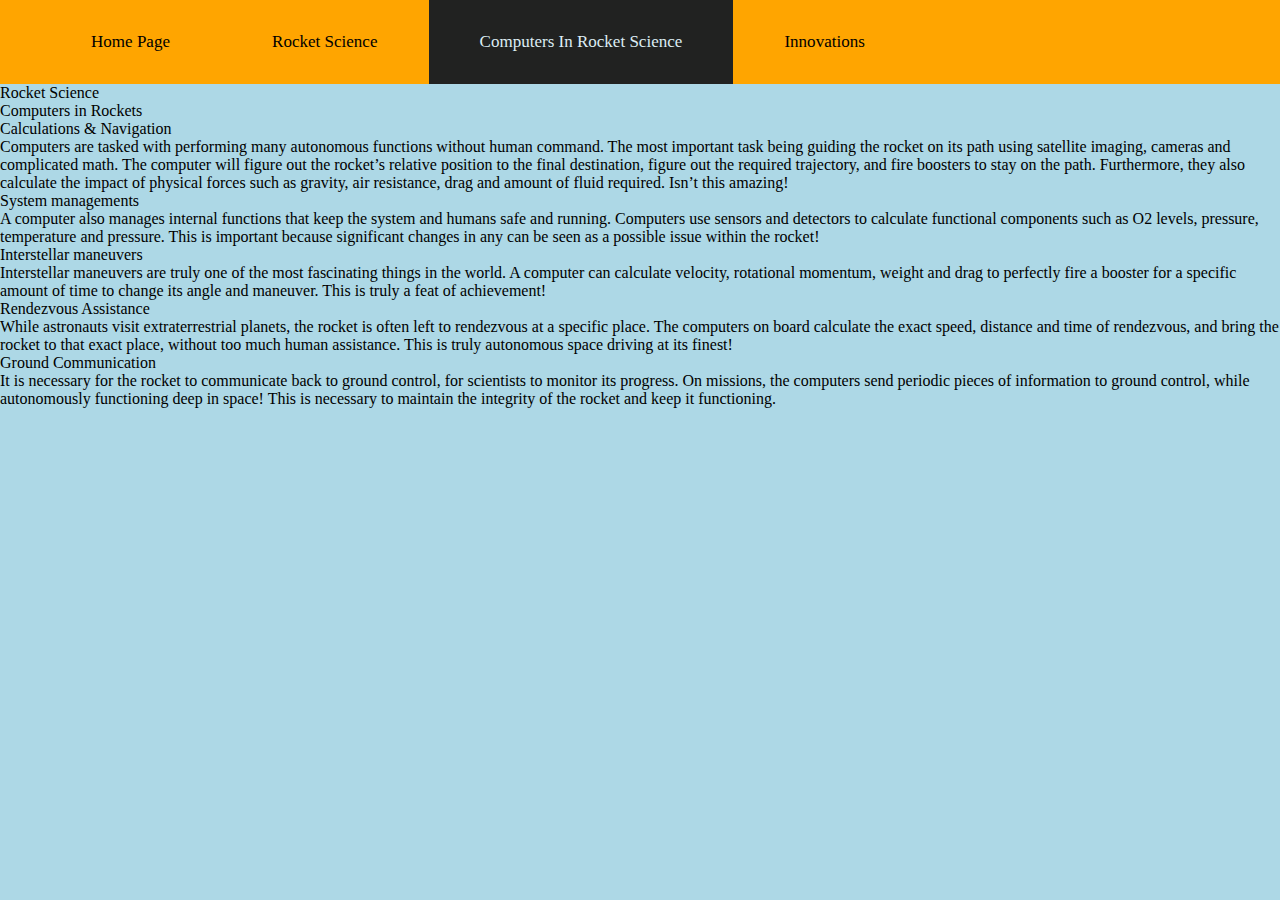
==== pages/computers-in-rs.html @ f1ab8381 "Initial commit" ====
<!DOCTYPE html>
<html lang="en">

<head>
    <meta charset="UTF-8">
    <meta http-equiv="X-UA-Compatible" content="IE=edge">
    <meta name="viewport" content="width=device-width, initial-scale=1.0">
    <title>Rocket Science </title>
    <!-- Fonts used -->
    <!-- Cascading Style Sheets Reference -->
    <link rel="stylesheet" href="../styles/stylesheet.css">
    <!-- JavaScript Reference -->
</head>

<body>
    <!--Top Nav Bar Starts-->
    <div class="nav">
        <ul>
            <li><a href="../index.html">Home Page</a></li>
            <li><a href="../pages/what-is-rs.html">Rocket Science</a></li>
            <li><a href="../pages/computers-in-rs.html" class="active">Computers In Rocket Science</a></li>
            <li><a href="../pages/future.html">Innovations</a></li>
        </ul>
    </div>
    <div id="heading_container">
        <!--First Background-->
        <!--Top Header Text-->
        <div id="title_text">Rocket Science</div>
    </div>
    <div id="computer_container">
        <div id="title_computer">Computers in Rockets</div>
        <!--Title to comp in rockets-->
        <div id="title_calc_and_nav">Calculations & Navigation</div> <!--Title-->
        <div id="photo_text_calc_and_nav"> <!--Container for Calculations and Navigation-->
            <div id="text_calc_and_nav"> <!--Text-->
                Computers are tasked with performing many autonomous functions without human command.
                The most important task being guiding the rocket on its path using satellite imaging,
                cameras and complicated math. The computer will figure out the rocket’s relative position
                to the final destination, figure out the required trajectory, and fire boosters to stay
                on the path. Furthermore, they also calculate the impact of physical forces such as gravity,
                air resistance, drag and amount of fluid required. Isn’t this amazing!
            </div>
            <div id="photo_calc_and_nav">
                <!--Add photo here -->
            </div>
        </div>
        <div id="title_system_management">System managements</div> 
        <div id="photo_text_system_management"> <!--Container for System Managment-->
            <div id="text_system_management">
                A computer also manages internal functions that keep the system and humans safe and running.
                Computers use sensors and detectors to calculate functional components such as O2 levels,
                pressure, temperature and pressure. This is important because significant changes in any can
                be seen as a possible issue within the rocket!
            </div>
            <div id="photo_system_management">
                <!--Add photo here -->
            </div>
        </div>
        <div id="title_interstellar_maneuvers">Interstellar maneuvers</div>
        <div id="photo_text_interstellar_maneuvers"> <!--Container for Interstellar manuveurs-->
            <div id="text_interstellar_maneuvers">
                Interstellar maneuvers are truly one of the most fascinating things in the world.
                A computer can calculate velocity, rotational momentum, weight and drag to perfectly
                fire a booster for a specific amount of time to change its angle and maneuver. This
                is truly a feat of achievement!
            </div>
            <div id="photo_interstellar_maneuvers">
                <!--Add photo here -->
            </div>
        </div>
        <div id="title_rendezvous-assistance">Rendezvous Assistance</div>
        <div id="photo_text_rendezvous-assistance"> <!--Container for Rendevous Assistance-->
            <div id="text_rendezvous-assistance">
                While astronauts visit extraterrestrial planets, the rocket is often left
                to rendezvous at a specific place. The computers on board calculate the
                exact speed, distance and time of rendezvous, and bring the rocket to that
                exact place, without too much human assistance. This is truly autonomous
                space driving at its finest!
            </div>
            <div id="photo_rendezvous-assistance">
                <!--Add photo here -->
            </div>
        </div>
        <div id="title_ground_communication">Ground Communication</div>
        <div id="photo_text_ground_communication"> <!--Container for Ground Comms-->
            <div id="text_ground_communication">
                It is necessary for the rocket to communicate back to ground control,
                for scientists to monitor its progress. On missions, the computers
                send periodic pieces of information to ground control, while autonomously
                functioning deep in space! This is necessary to maintain the integrity
                of the rocket and keep it functioning.
            </div>
            <div id="photo_ground_communication">
                <!--Add photo here -->
            </div>
        </div>
    </div>
</body>

</html>
---- styles/stylesheet.css ----
/* Header Formatting */
head {
    margin: 0% 0% 0% 0%;
}
/* Body Formatting */
body {
    margin: 0px 0px 0px 0px;
    background-color: lightblue;
    height: 100%;
}
/* Navigation Bar */
    /* File Paths */
    .nav ul {
        list-style-type: none; 
        font-size: 1.33vw;
        background-color: orange;
        font-family: 'Newsreader', serif;
        text-align: center;
        overflow: hidden;
        margin: 0% 0% 0% 0%;
    }
    .nav li {
        float: left;
        text-align: center;
    }
    .nav li a {
        display: block;
        color: #000000;
        padding: 2.5vw 3.99vw 2.5vw 3.99vw;
        text-decoration: none;
        margin: 0%;
    }
    .nav li a:hover {
        color: #DDEDF4;
        background-color: #212221;
    }
    .nav a.active {
        color: #DDEDF4;
        background-color: #212221;
    }
/* Home Page */
    /* Section 1 - Introduction */
    #introduction-container {
        position: relative;
        text-align: center;
        background-color: black;
    } 
    /* Introduction Header */ 
    #introduction-header {
        position: absolute;
        margin-top: 10vh;
        left: 37.5vw;
        font-size: 2.66vw;
        color: #DDEDF4;
        background-color: #212221;
        padding: 0.9975vw;
        width: 22vw;
        font-family: 'Newsreader', serif;
        font-weight: normal;
        border-style: solid;
    }
    /*  IntroductionContent */
    #introduction-content {
        position: absolute;
        top: 50%;
        left: 50%;
        transform: translate(-50%, -50%);
        font-family:  'Source Sans Pro', sans-serif;
        font-size: 3.325vw;
        color: #DDEDF4;
        padding: 1.995vw;
        width: 45vw;
        background: rgb(33, 34, 33);
        background: rgba(33, 34, 33, 0.65);
    }
    /* Introduction Background */
    #sunrise-background {
        z-index: -1;
    }
/* What Is Rocket Science Page */
    /* What Is Rocket Science Section */
    #what-is-container {
        position: relative;
        text-align: center;
        margin: 0%;
        background-color: #212221;
    } 
    /* Section Background */
    #sunrise-background {
        z-index: -1;
    }
    /* Section Header */
    #what-is-header {
        position: absolute;
        margin-top: 10vh;
        left: 35vw;
        font-size: 2.66vw;
        color: #DDEDF4;
        background-color: #212221;
        padding: 0.9975vw;
        width: 31vw;
        font-family: 'Newsreader', serif;
        font-weight: normal;
        border-style: solid;
    }
    #what-is-content {
        color: #44449B;
        font-size: 1.6625vw;
        font-family: 'Source Sans Pro', sans-serif;
        background: rgb(221, 237, 244);
        background: rgba(221, 237, 244, 0.65);
        padding: 0.665vw;    
        margin: 0.3325vw;
        position: absolute;
        top: 48%;
        left: 50%;
        transform: translate(-50%, -50%);
        border-color: #44449B;
        border-style: solid;
        border-width: 2px;
    }
    /* Newton's Third Law Section */
    #newtons-law-container {
        position: relative;
        text-align: center;
        background-color: #212221;
        padding: 5vw 0vw 36vw 0vw;
        margin-top: 0%;
    }
    #newtons-law-header {
        text-align: center;
        color: #DDEDF4;
        font-size: 1.6625vw;
        font-family: 'Newsreader', serif;
        text-decoration: underline #DDEDF4;    
        margin-bottom: 2vw;
    }
    #newtons-law-content {
        position: absolute;
        text-align: center;
        top: 20%;
        left: 50%;
        margin-right: 10%;
        font-size: 1.66vw;
        font-family: 'Source Sans Pro', sans-serif;
        color: #DDEDF4;
        padding: 15px;
        border: #DDEDF4;
        border-style: solid;
        border-width: 0.3325vw;
        background: rgb(221, 237, 244);
        background: rgba(221, 237, 244, 0.3);
    }
    #newton {
        width: 28vw;
        height: auto;
        filter:saturate();
        position: absolute;
        top: 15%;
        left: 10%;
        border: #DDEDF4 solid 0.3325vw;
        border-radius: 1000px;
    }
    #rocket-animation {
        position: relative;
        top: 35vw;
        width: 100%;
        height: auto;
    }
    * {box-sizing:border-box}
    /* Slideshow container */
    .slideshow-container {
      max-width: 1000px;
      position: relative;
      margin: 3vw 10vw 0vw 15vw;
      height: 41vw;
      background-color: rgb(80, 198, 245);
      left: 2vw;
    }
    /* Hide the images by default */
    .mySlides {
      display: none;
    }
    #rocker-diagram {
        position: relative;
        top: 3.6vw;
    }
    /* Next & previous buttons */
    .prev, .next {
      cursor: pointer;
      position: absolute;
      top: 50%;
      width: auto;
      margin-top: -22px;
      padding: 16px;
      color: gray;
      font-weight: bold;
      font-size: 18px;
      transition: 0.6s ease;
      border-radius: 0 3px 3px 0;
      user-select: none;
    }
    /* Position the "next button" to the right */
    .next {
      right: 0;
      border-radius: 3px 0 0 3px;
    }
    /* On hover, add a black background color with a little bit see-through */
    .prev:hover, .next:hover {
      background-color: rgba(0,0,0,0.8);
    }
    /* Caption text */
    .slideshow-caption {
      color: #000000;
      font-size: 15px;
      padding: 8px 12px;
      position: absolute;
      bottom: 8px;
      width: 100%;
      text-align: center;
    }
    /* Number text */
    .slideshow-num {
      color: gray;
      font-size: 12px;
      padding: 8px 12px;
      position: absolute;
      top: 0;
    }
    /* The dots/bullets/indicators */
    .dot {
      cursor: pointer;
      height: 15px;
      width: 15px;
      margin: 0 2px 1vw;
      background-color: #bbb;
      border-radius: 50%;
      display: inline-block;
      transition: background-color 0.6s ease;
    }
    .active, .dot:hover {
      background-color: #717171;
    }
    /* Fading animation */
    .fade {
      -webkit-animation-name: fade;
      -webkit-animation-duration: 1.5s;
      animation-name: fade;
      animation-duration: 1.5s;
    }
    @-webkit-keyframes fade {
      from {opacity: .4}
      to {opacity: 1}
    }
    @keyframes fade {
      from {opacity: .4}
      to {opacity: 1}
    }
    #discussion-one-container {
        text-align: center;
        position: relative;
        margin-bottom: 0%;
        background-color: #000000;
    }
    #discussion-one-header {
        color: #DDEDF4;
        font-size: 2vw;
        font-family: 'Newsreader', serif;
        text-decoration: underline #DDEDF4;    
        position: absolute;
        top: 5vw;
        left: 43vw;
        z-index: 1;
    }
    #discussion-one-question {
        position: absolute;
        text-align: center;
        top: 30%;
        left: 15%;
        right: 15%;
        font-size: 3vw;
        font-family: 'Source Sans Pro', sans-serif;
        color: #DDEDF4;
        padding: 15px;
        border: #DDEDF4;
        border-style: solid;
        border-width: 0.3325vw;
        background: rgb(221, 237, 244);
        background: rgba(221, 237, 244, 0.3);
        z-index: 1;
    }
    #disucssion-background {
        opacity: 0.6;
        position: relative;
    }
    #footer {
        padding-top: 2%;
        padding-bottom: 2%;
        background-color: orange;
        text-align: center;
    }
    /* Back To Top Button */
    #top-button {
        color: #DDEDF4;
        background-color: #212221;
        padding: 0.9975vw;
        border: #DDEDF4 solid 0.133vw;
        font-size: 1.33vw;
        font-family: 'Newsreader', serif;
    }
    #top-button:hover {
        color: #212221;
        background-color: rgb(255, 230, 0);
        border: #212221 solid 0.1996vw;
        cursor: pointer;
        transition: 200ms;
    }
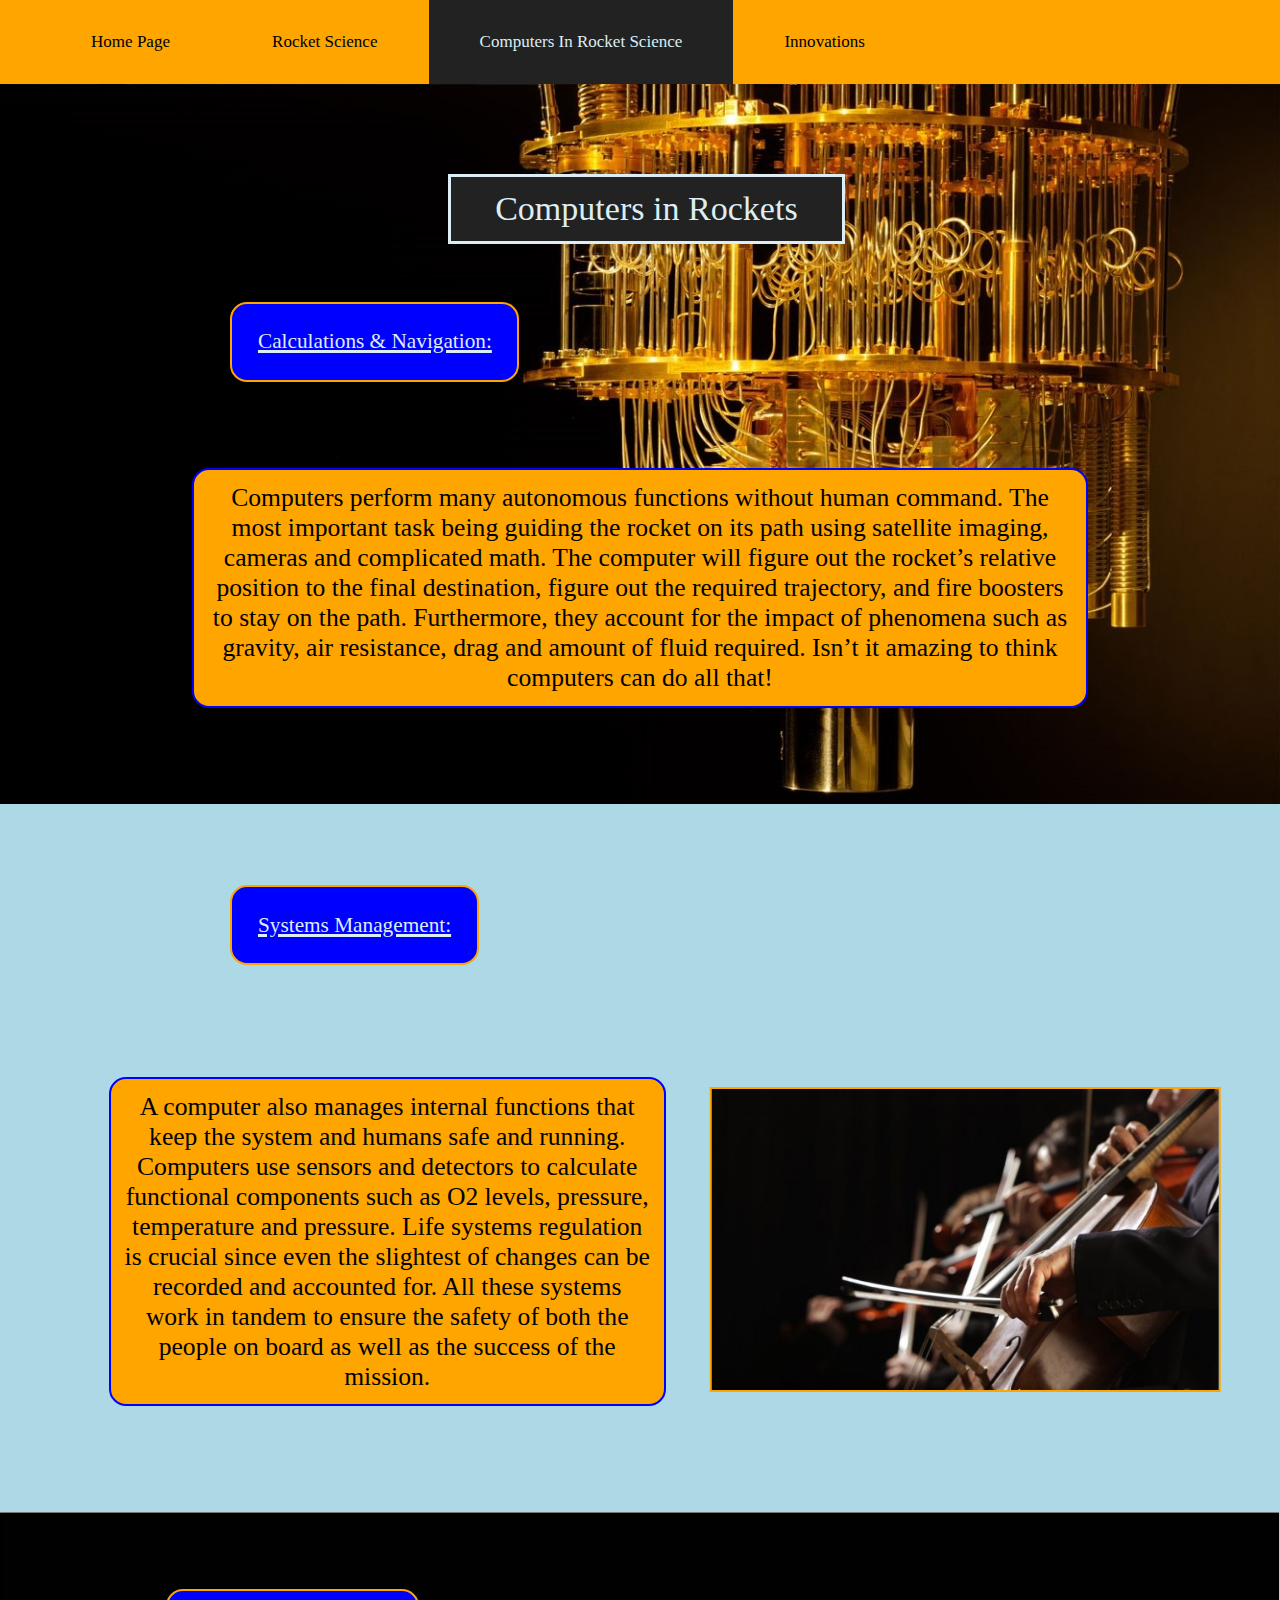
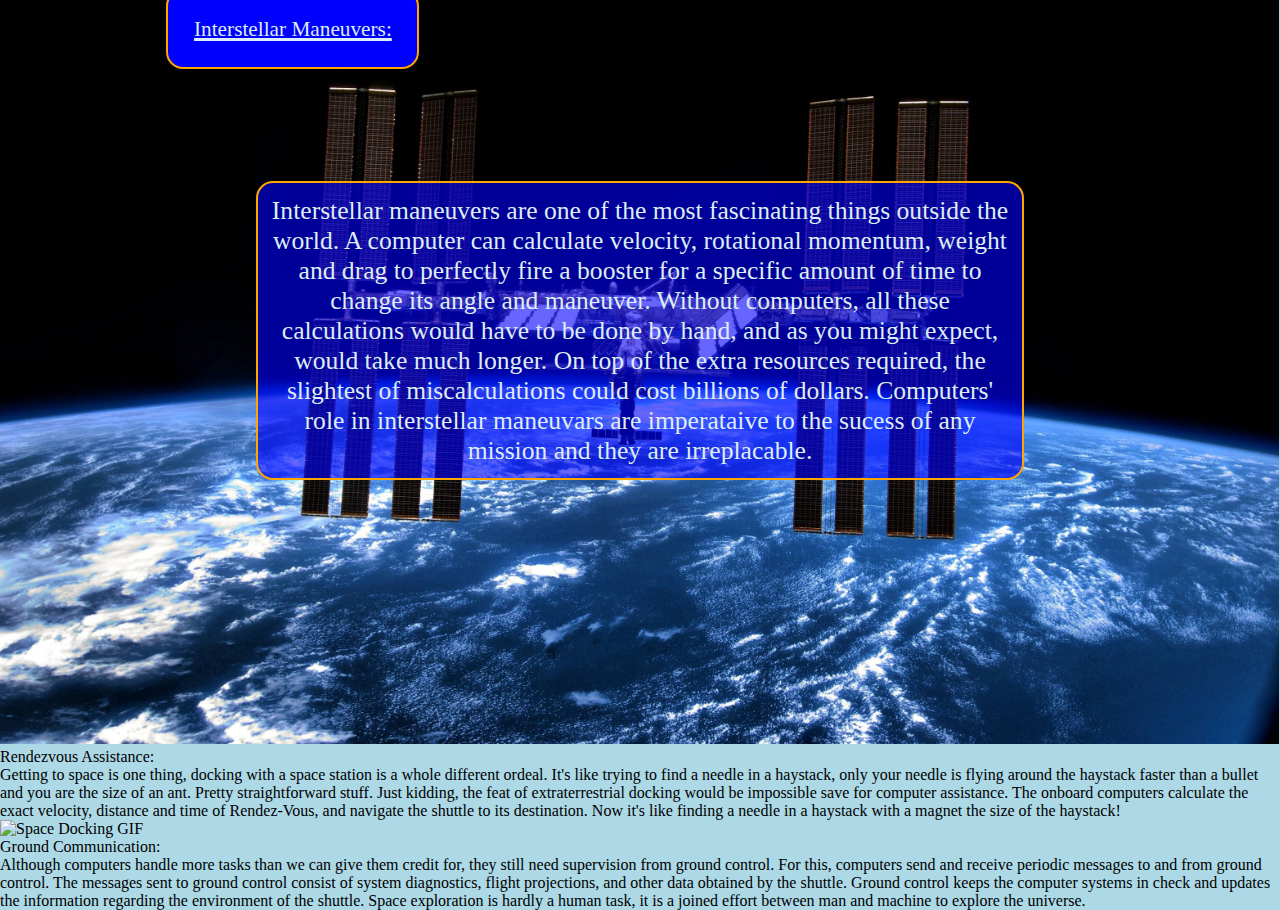
==== commit 3e792863: "Big moves" ====
--- a/pages/computers-in-rs.html
+++ b/pages/computers-in-rs.html
@@ -6,10 +6,11 @@
     <meta http-equiv="X-UA-Compatible" content="IE=edge">
     <meta name="viewport" content="width=device-width, initial-scale=1.0">
     <title>Rocket Science </title>
-    <!-- Fonts used -->
+    <!--Fonts used-->
     <!-- Cascading Style Sheets Reference -->
     <link rel="stylesheet" href="../styles/stylesheet.css">
     <!-- JavaScript Reference -->
+    <script src="../scripts/main.js"></script>
 </head>
 
 <body>
@@ -22,79 +23,93 @@
             <li><a href="../pages/future.html">Innovations</a></li>
         </ul>
     </div>
-    <div id="heading_container">
-        <!--First Background-->
-        <!--Top Header Text-->
-        <div id="title_text">Rocket Science</div>
+    <div id="computer-container">
+        <div id="computer-header">Computers in Rockets</div>
+        <!--Title to comp in rockets-->
+        <div id="cal">Calculations & Navigation:</div> <!--Title-->
+        <img src="../images/computer-background.jpg" id="computer-background" alt="Quantum Computer Backgrounud" width="100%">
+        <div id="cal-content"> <!--Text-->
+            Computers perform many autonomous functions without human command. The most important task being guiding the rocket 
+            on its path using satellite imaging, cameras and complicated math. The computer will figure out the rocket’s relative 
+            position to the final destination, figure out the required trajectory, and fire boosters to stay on the path. 
+            Furthermore, they account for the impact of phenomena such as gravity, air resistance, drag and amount of fluid required. 
+            Isn’t it amazing to think computers can do all that! 
+        </div>
     </div>
-    <div id="computer_container">
-        <div id="title_computer">Computers in Rockets</div>
-        <!--Title to comp in rockets-->
-        <div id="title_calc_and_nav">Calculations & Navigation</div> <!--Title-->
-        <div id="photo_text_calc_and_nav"> <!--Container for Calculations and Navigation-->
-            <div id="text_calc_and_nav"> <!--Text-->
-                Computers are tasked with performing many autonomous functions without human command.
-                The most important task being guiding the rocket on its path using satellite imaging,
-                cameras and complicated math. The computer will figure out the rocket’s relative position
-                to the final destination, figure out the required trajectory, and fire boosters to stay
-                on the path. Furthermore, they also calculate the impact of physical forces such as gravity,
-                air resistance, drag and amount of fluid required. Isn’t this amazing!
+    <div id="system-management-container">
+        <div id="system-management-header">Systems Management:</div> 
+            <div id="system-management-content">
+                A computer also manages internal functions that keep the system and humans safe and running. Computers use sensors and 
+                detectors to calculate functional components such as O2 levels, pressure, temperature and pressure. Life systems regulation 
+                is crucial since even the slightest of changes can be recorded and accounted for. All these systems work in tandem to ensure 
+                the safety of both the people on board as well as the success of the mission.
             </div>
-            <div id="photo_calc_and_nav">
-                <!--Add photo here -->
-            </div>
+            <img src="../images/orchestra-setting.jpg" id="orchestra-image" alt="Orchestra Image">
         </div>
-        <div id="title_system_management">System managements</div> 
-        <div id="photo_text_system_management"> <!--Container for System Managment-->
-            <div id="text_system_management">
-                A computer also manages internal functions that keep the system and humans safe and running.
-                Computers use sensors and detectors to calculate functional components such as O2 levels,
-                pressure, temperature and pressure. This is important because significant changes in any can
-                be seen as a possible issue within the rocket!
-            </div>
-            <div id="photo_system_management">
-                <!--Add photo here -->
-            </div>
+    </div>
+    <div id="interstellar-maneuvars">
+        <div id="interstellar-maneuvars-header">Interstellar Maneuvers:</div>
+        <div id="interstellar-maneuvars-content">
+            Interstellar maneuvers are one of the most fascinating things outside the world. A computer can calculate velocity, 
+            rotational momentum, weight and drag to perfectly fire a booster for a specific amount of time to change its angle 
+            and maneuver. Without computers, all these calculations would have to be done by hand, and as you might expect, would 
+            take much longer. On top of the extra resources required, the slightest of miscalculations could cost billions of dollars. 
+            Computers' role in interstellar maneuvars are imperataive to the sucess of any mission and they are irreplacable.
         </div>
-        <div id="title_interstellar_maneuvers">Interstellar maneuvers</div>
-        <div id="photo_text_interstellar_maneuvers"> <!--Container for Interstellar manuveurs-->
-            <div id="text_interstellar_maneuvers">
-                Interstellar maneuvers are truly one of the most fascinating things in the world.
-                A computer can calculate velocity, rotational momentum, weight and drag to perfectly
-                fire a booster for a specific amount of time to change its angle and maneuver. This
-                is truly a feat of achievement!
-            </div>
-            <div id="photo_interstellar_maneuvers">
-                <!--Add photo here -->
-            </div>
+        <img src="../images/iss-image.jpg" id="iss-image" alt="International Space Station Image" width="100%">
+    </div>
+
+
+
+
+
+
+
+
+
+
+    <div id="rendevous-assistance">
+        <div id="rendezvous-assistance-header">Rendezvous Assistance:</div>
+        <div id="rendezvous-assistance-content">
+            Getting to space is one thing, docking with a space station is a whole different ordeal. It's like trying to find a 
+            needle in a haystack, only your needle is flying around the haystack faster than a bullet and you are the size of an 
+            ant. Pretty straightforward stuff. Just kidding, the feat of extraterrestrial docking would be impossible save for 
+            computer assistance. The onboard computers calculate the exact velocity, distance and time of Rendez-Vous, and navigate 
+            the shuttle to its destination. Now it's like finding a needle in a haystack with a magnet the size of the haystack!
         </div>
-        <div id="title_rendezvous-assistance">Rendezvous Assistance</div>
-        <div id="photo_text_rendezvous-assistance"> <!--Container for Rendevous Assistance-->
-            <div id="text_rendezvous-assistance">
-                While astronauts visit extraterrestrial planets, the rocket is often left
-                to rendezvous at a specific place. The computers on board calculate the
-                exact speed, distance and time of rendezvous, and bring the rocket to that
-                exact place, without too much human assistance. This is truly autonomous
-                space driving at its finest!
-            </div>
-            <div id="photo_rendezvous-assistance">
-                <!--Add photo here -->
-            </div>
-        </div>
-        <div id="title_ground_communication">Ground Communication</div>
+        <img src="../images/space-docking.gif" id="space-docking" alt="Space Docking GIF">
+    </div>
+        
+
+
+
+
+
+
+
+
+
+
+
+
+
+
+
+
+
+        <div id="title_ground_communication">Ground Communication:</div>
         <div id="photo_text_ground_communication"> <!--Container for Ground Comms-->
             <div id="text_ground_communication">
-                It is necessary for the rocket to communicate back to ground control,
-                for scientists to monitor its progress. On missions, the computers
-                send periodic pieces of information to ground control, while autonomously
-                functioning deep in space! This is necessary to maintain the integrity
-                of the rocket and keep it functioning.
+                Although computers handle more tasks than we can give them credit for, they still need supervision from ground control. 
+                For this, computers send and receive periodic messages to and from ground control. The messages sent to ground control 
+                consist of system diagnostics, flight projections, and other data obtained by the shuttle. Ground control keeps the 
+                computer systems in check and updates the information regarding the environment of the shuttle. Space exploration is 
+                hardly a human task, it is a joined effort between man and machine to explore the universe.
             </div>
             <div id="photo_ground_communication">
                 <!--Add photo here -->
             </div>
         </div>
-    </div>
 </body>
 
 </html>--- a/styles/stylesheet.css
+++ b/styles/stylesheet.css
@@ -315,3 +315,141 @@
         cursor: pointer;
         transition: 200ms;
     }
+/* Computers In Rocket Science Page */
+    #computer-container {
+        position: relative;
+        text-align: center;
+    }
+    #computer-background {
+        z-index: -1;
+    }
+    /* Page Header */
+    #computer-header {
+        position: absolute;
+        margin-top: 10vh;
+        left: 35vw;
+        font-size: 2.66vw;
+        color: #DDEDF4;
+        background-color: #212221;
+        padding: 0.9975vw;
+        width: 31vw;
+        font-family: 'Newsreader', serif;
+        font-weight: normal;
+        border-style: solid;
+    }
+    /* Section 1 - Calculations and Navigation */
+    #cal {
+        position: absolute;
+        top: 17vw;
+        margin-left: 18vw;
+        z-index: 2;
+        color: #DDEDF4;
+        font-size: 1.6625vw;
+        padding: 2vw;
+        background-color: blue;
+        border: orange solid 0.1996vw;
+        border-radius: 1.33vw;
+        text-decoration: underline #ddedf4 0.1995vw;
+    }
+    #cal-content {
+        position: absolute;
+        top: 30vw;
+        margin-right: 15vw;
+        margin-left: 15vw;
+        padding: 0.997vw;
+        z-index: 2;
+        background-color: orange;
+        border: blue solid 0.1996vw;
+        color: black;
+        font-size: 2vw;
+        border-radius: 1.33vw;
+    }
+    /* Section 2 - Systems Management */
+        /* Section Header */
+    #system-management-container{
+        text-align: center;
+        position: relative;
+        margin: 0vw 5vw 55vw 5vw;
+    }
+    #system-management-header {
+        position: absolute;
+        top: 6vw;
+        margin-left: 13vw;
+        z-index: 2;
+        color: #DDEDF4;
+        font-size: 1.6625vw;
+        padding: 2vw;
+        background-color: blue;
+        border: orange solid 0.1996vw;
+        border-radius: 1.33vw;
+        text-decoration: underline #ddedf4 0.1995vw;
+    }
+    #system-management-content {
+        position: absolute;
+        top: 21vw;
+        margin-right: 43vw;
+        margin-left: 3.5vw;
+        padding: 0.997vw;
+        z-index: 2;
+        background-color: orange;
+        border: blue solid 0.1996vw;
+        color: black;
+        font-size: 2vw;
+        border-radius: 1.33vw;
+    }
+    #orchestra-image {
+        position: absolute;
+        top: 21.8vw;
+        margin-left: 5.5vw;
+        margin-right: 0vw;
+        border: orange solid 0.1996vw;
+        -webkit-transform: scaleX(-1);
+        transform: scaleX(-1);
+        width: 39.9vw;
+        height: auto;
+    }
+    
+    
+    
+    
+    
+    
+    
+    /* Section 3 - Interstellar Maneuvers */
+    /* Section Header */
+    #interstellar-maneuvars {
+        text-align: center;
+        position: relative;
+        margin: 0vw;
+    }
+    #interstellar-maneuvars-header {
+        position: absolute;
+        top: 6vw;
+        margin-left: 13vw;
+        z-index: 2;
+        color: #DDEDF4;
+        font-size: 1.6625vw;
+        padding: 2vw;
+        background-color: blue;
+        border: orange solid 0.1996vw;
+        border-radius: 1.33vw;
+        text-decoration: underline #ddedf4 0.1995vw;
+    }
+    #interstellar-maneuvars-content {
+        position: absolute;
+        top: 21vw;
+        margin-right: 20vw;
+        margin-left: 20vw;
+        padding: 0.997vw;
+        z-index: 2;
+        background-color: rgba(0, 0, 255, 0.6);
+        border: orange solid 0.1996vw;
+        color: #DDEDF4;
+        font-size: 2vw;
+        border-radius: 1.33vw;
+    }
+    #iss-image {
+        z-index: -1;
+        width: 100%;
+        margin: 0% -0.9% 0% -1%;
+    }
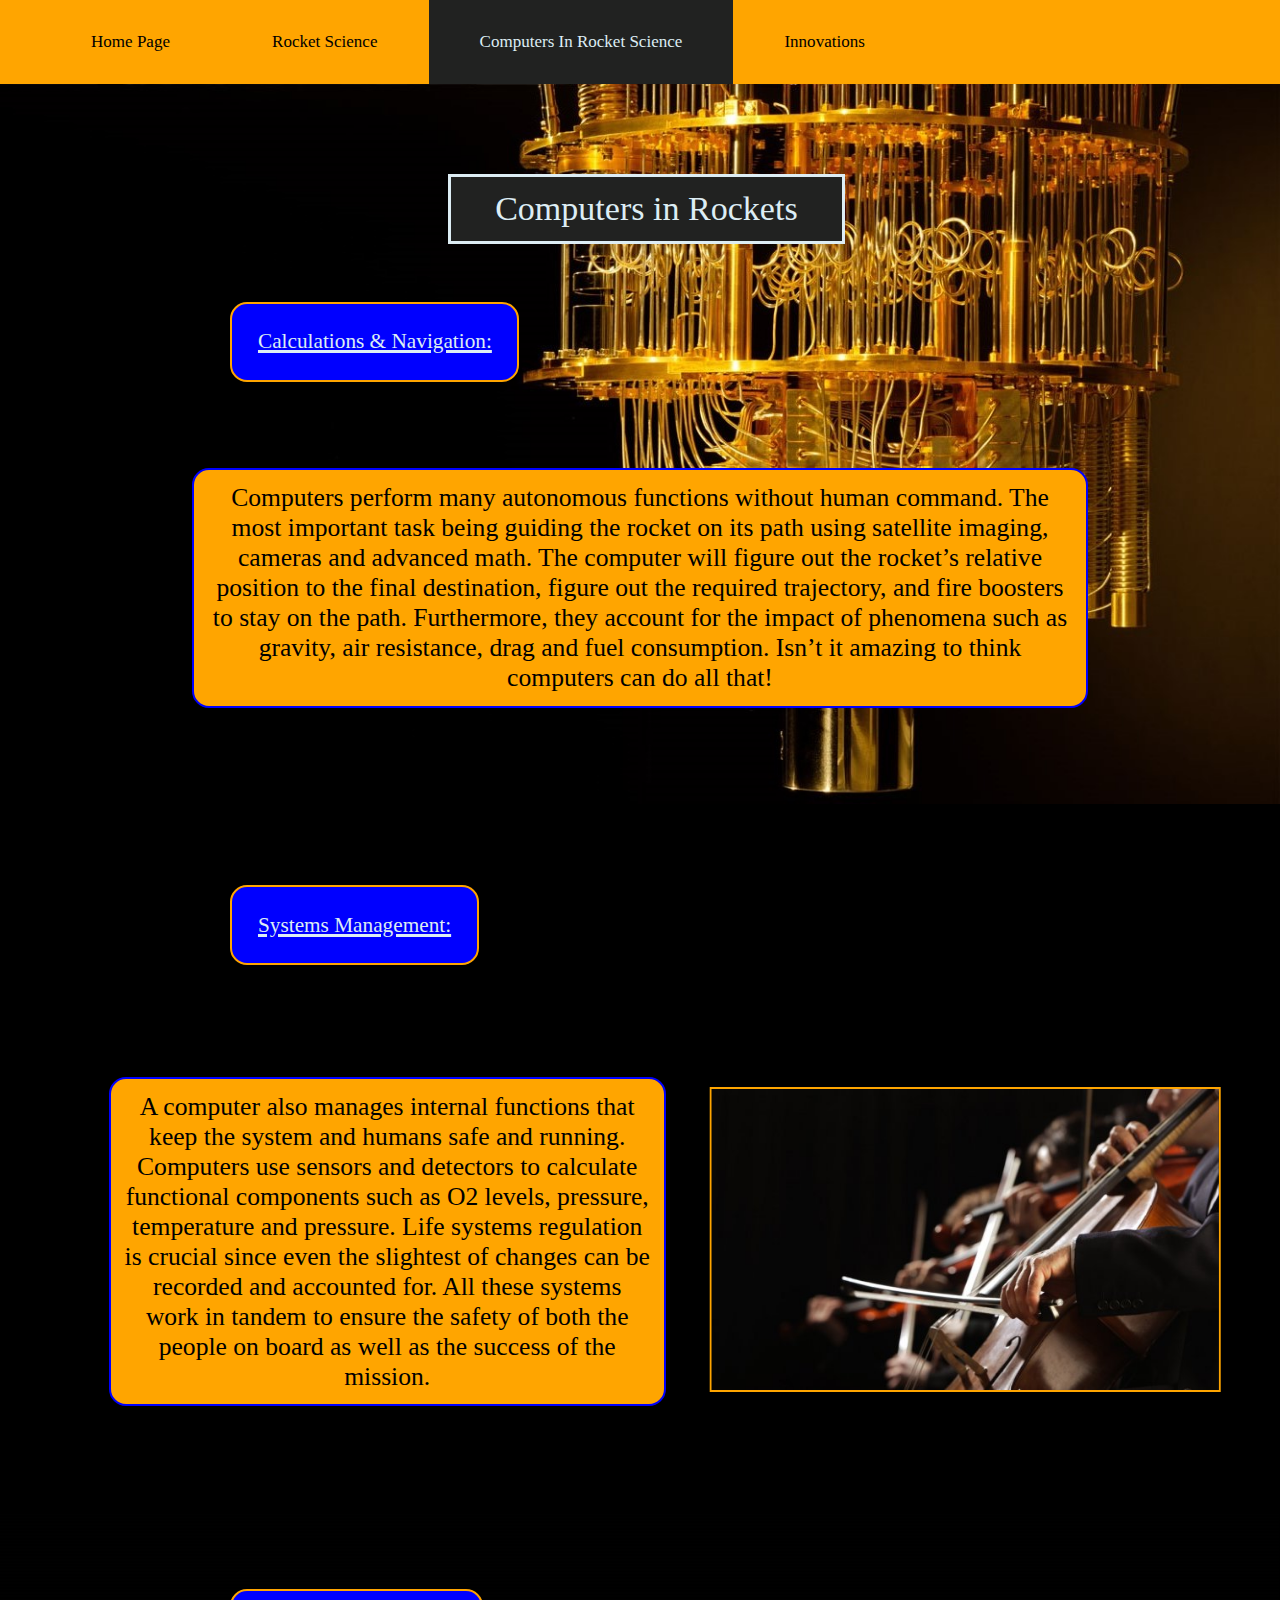
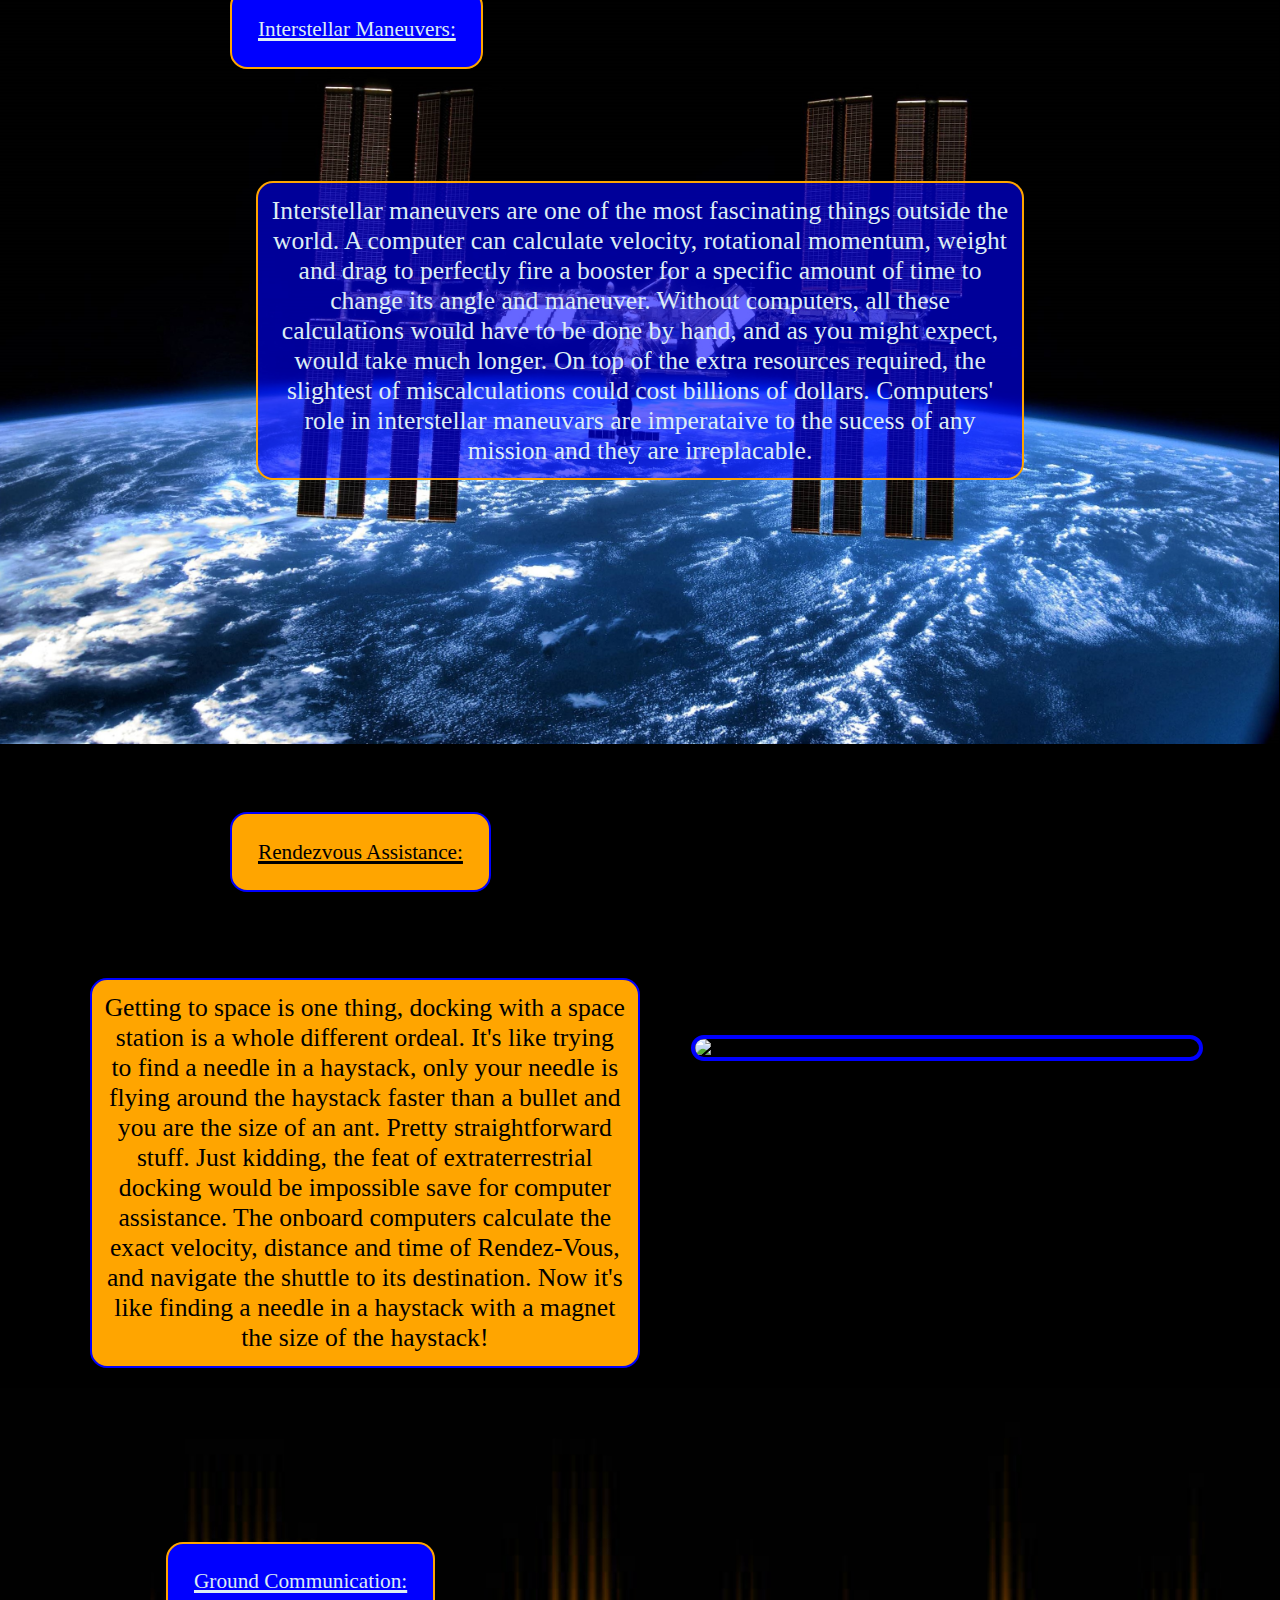
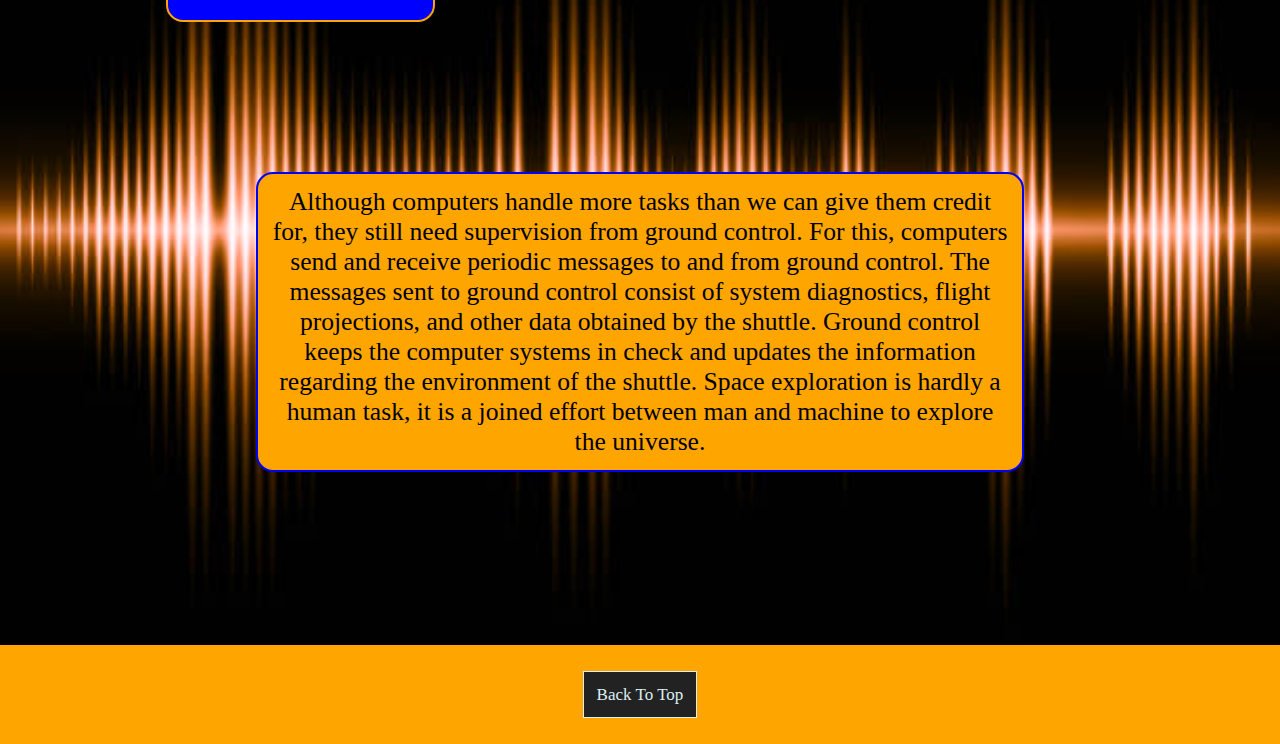
==== commit 4b0c90b1: "Computers In Rocket Science Finished" ====
--- a/pages/computers-in-rs.html
+++ b/pages/computers-in-rs.html
@@ -30,9 +30,9 @@
         <img src="../images/computer-background.jpg" id="computer-background" alt="Quantum Computer Backgrounud" width="100%">
         <div id="cal-content"> <!--Text-->
             Computers perform many autonomous functions without human command. The most important task being guiding the rocket 
-            on its path using satellite imaging, cameras and complicated math. The computer will figure out the rocket’s relative 
+            on its path using satellite imaging, cameras and advanced math. The computer will figure out the rocket’s relative 
             position to the final destination, figure out the required trajectory, and fire boosters to stay on the path. 
-            Furthermore, they account for the impact of phenomena such as gravity, air resistance, drag and amount of fluid required. 
+            Furthermore, they account for the impact of phenomena such as gravity, air resistance, drag and fuel consumption. 
             Isn’t it amazing to think computers can do all that! 
         </div>
     </div>
@@ -58,16 +58,6 @@
         </div>
         <img src="../images/iss-image.jpg" id="iss-image" alt="International Space Station Image" width="100%">
     </div>
-
-
-
-
-
-
-
-
-
-
     <div id="rendevous-assistance">
         <div id="rendezvous-assistance-header">Rendezvous Assistance:</div>
         <div id="rendezvous-assistance-content">
@@ -79,37 +69,20 @@
         </div>
         <img src="../images/space-docking.gif" id="space-docking" alt="Space Docking GIF">
     </div>
-        
-
-
-
-
-
-
-
-
-
-
-
-
-
-
-
-
-
-        <div id="title_ground_communication">Ground Communication:</div>
-        <div id="photo_text_ground_communication"> <!--Container for Ground Comms-->
-            <div id="text_ground_communication">
-                Although computers handle more tasks than we can give them credit for, they still need supervision from ground control. 
-                For this, computers send and receive periodic messages to and from ground control. The messages sent to ground control 
-                consist of system diagnostics, flight projections, and other data obtained by the shuttle. Ground control keeps the 
-                computer systems in check and updates the information regarding the environment of the shuttle. Space exploration is 
-                hardly a human task, it is a joined effort between man and machine to explore the universe.
-            </div>
-            <div id="photo_ground_communication">
-                <!--Add photo here -->
-            </div>
+    <div id="ground-communication">
+        <div id="ground-communication-header">Ground Communication:</div>
+        <div id="ground-communication-content">
+            Although computers handle more tasks than we can give them credit for, they still need supervision from ground control. 
+            For this, computers send and receive periodic messages to and from ground control. The messages sent to ground control 
+            consist of system diagnostics, flight projections, and other data obtained by the shuttle. Ground control keeps the 
+            computer systems in check and updates the information regarding the environment of the shuttle. Space exploration is 
+            hardly a human task, it is a joined effort between man and machine to explore the universe.
         </div>
+        <img src="../images/radio-waves.jpg" id="radio-waves" alt="Radio Waves Image">
+    </div>
 </body>
-
+<footer id="footer">
+    <!-- Button Function -->
+    <button onclick="topFunction()" id="top-button" title="Go to top">Back To Top</button>
+</footer>
 </html>--- a/styles/stylesheet.css
+++ b/styles/stylesheet.css
@@ -5,7 +5,7 @@
 /* Body Formatting */
 body {
     margin: 0px 0px 0px 0px;
-    background-color: lightblue;
+    background-color: black;
     height: 100%;
 }
 /* Navigation Bar */
@@ -408,13 +408,6 @@
         width: 39.9vw;
         height: auto;
     }
-    
-    
-    
-    
-    
-    
-    
     /* Section 3 - Interstellar Maneuvers */
     /* Section Header */
     #interstellar-maneuvars {
@@ -425,7 +418,7 @@
     #interstellar-maneuvars-header {
         position: absolute;
         top: 6vw;
-        margin-left: 13vw;
+        margin-left: 18vw;
         z-index: 2;
         color: #DDEDF4;
         font-size: 1.6625vw;
@@ -453,3 +446,82 @@
         width: 100%;
         margin: 0% -0.9% 0% -1%;
     }
+    /* Section 4 - Rendezvous Assistance */
+    /* Section Header */
+    #rendevous-assistance {
+        text-align: center;
+        position: relative;
+        margin: 3vw 5vw 50vw 5vw;
+    }
+    #rendezvous-assistance-header {
+        position: absolute;
+        top: 2vw;
+        margin-left: 13vw;
+        z-index: 2;
+        color: black;
+        font-size: 1.6625vw;
+        padding: 2vw;
+        background-color: orange;
+        border: blue solid 0.1996vw;
+        border-radius: 1.33vw;
+        text-decoration: underline black 0.1995vw;
+    }
+    #rendezvous-assistance-content {
+        position: absolute;
+        top: 15vw;
+        margin-right: 45vw;
+        margin-left: 2vw;
+        padding: 0.997vw;
+        z-index: 2;
+        background-color: rgba(255, 165, 0, 1);
+        border: blue solid 0.1996vw;
+        color: black;
+        font-size: 2vw;
+        border-radius: 1.33vw;
+    }
+    #space-docking {
+        position: absolute;
+        top: 19.4vw;
+        width: 40vw;
+        height: auto;
+        margin-left: 4vw;
+        border: blue solid 0.3325vw;
+        border-radius: 1.33vw;
+    }
+    /* Section 5 - Ground Communication */
+    #ground-communication {
+        position: relative;
+        text-align: center;
+    }
+    /* Section Header */
+    #ground-communication-header{
+        position: absolute;
+        top: 12vw;
+        margin-left: 13vw;
+        z-index: 2;
+        color: #DDEDF4;
+        font-size: 1.6625vw;
+        padding: 2vw;
+        background-color: blue;
+        border: orange solid 0.1996vw;
+        border-radius: 1.33vw;
+        text-decoration: underline #DDEDF4 0.1995vw;
+    }
+    #ground-communication-content {
+        position: absolute;
+        top: 30vw;
+        margin-right: 20vw;
+        margin-left: 20vw;
+        padding: 0.997vw;
+        z-index: 2;
+        background-color: orange;
+        border: blue solid 0.1996vw;
+        color: black;
+        font-size: 2vw;
+        border-radius: 1.33vw;
+    }
+
+    #radio-waves {
+        filter: hue-rotate(-190deg);
+        width: 100%;
+    }